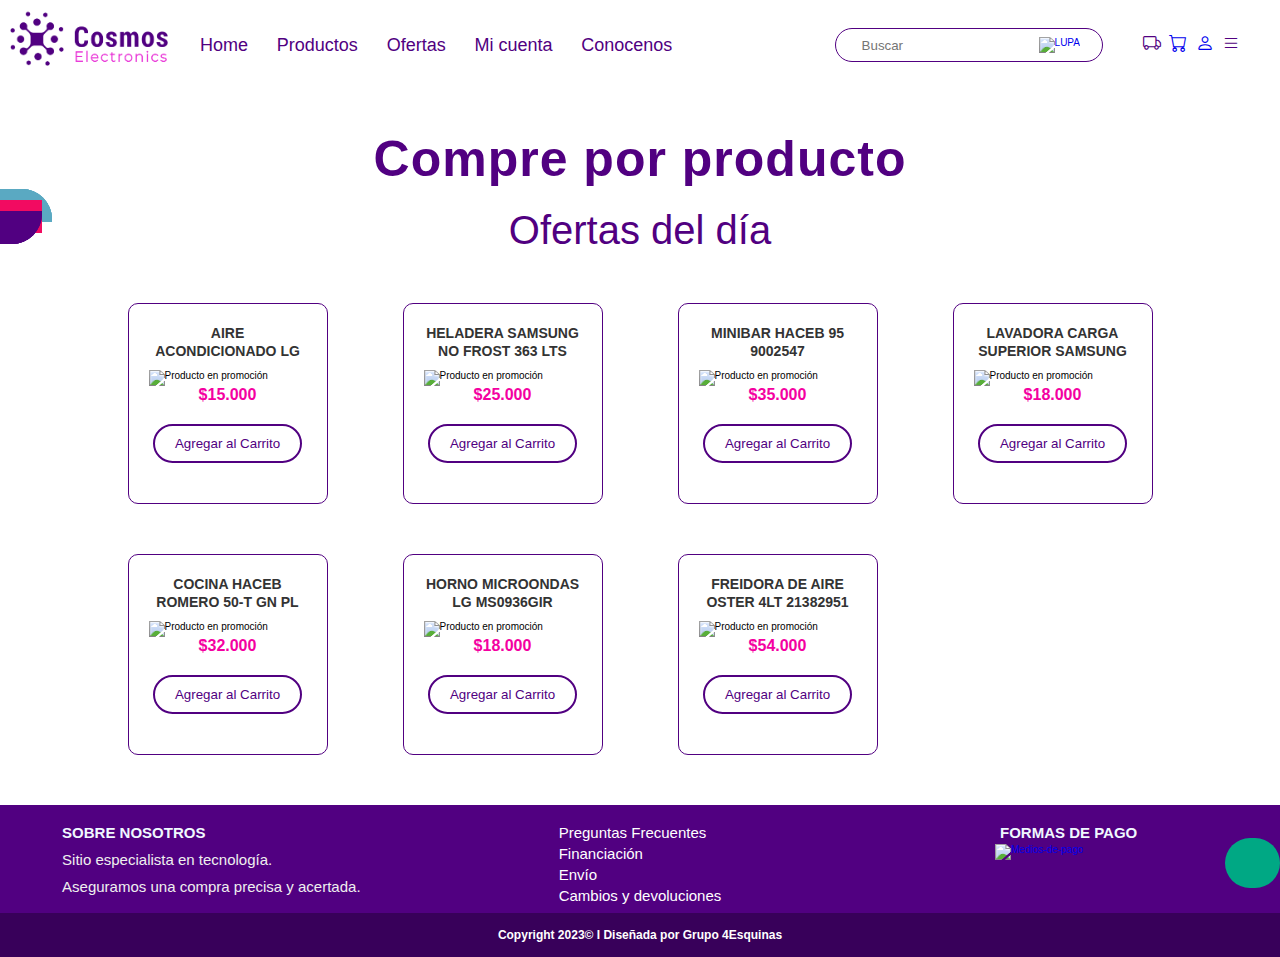
==== pages/carrito.html @ 21743c28 "cambio nombre html Carrito a Ofertas" ====
<!DOCTYPE html>
<html lang="es">
<head>
    <meta charset="UTF-8">
    <meta http-equiv="X-UA-Compatible" content="IE=edge">
    <meta name="viewport" content="width=device-width, initial-scale=1.0">
    <link rel="stylesheet" href="https://cdn.jsdelivr.net/npm/bootstrap-icons@1.10.3/font/bootstrap-icons.css">
    <!--Link Css-->
    <link rel="stylesheet" href="../css/style.css">
        <link rel="stylesheet" href="../css/responsive.css">
        <link rel="stylesheet" href="../css/social-media.css">
        <!-- <link rel="stylesheet" href="../css/form.css"> -->
        <link rel="stylesheet" href="../css/carrito.css">
    <link rel="stylesheet" href="https://cdnjs.cloudflare.com/ajax/libs/font-awesome/6.2.1/css/all.min.css"
    integrity="sha512-MV7K8+y+gLIBoVD59lQIYicR65iaqukzvf/nwasF0nqhPay5w/9lJmVM2hMDcnK1OnMGCdVK+iQrJ7lzPJQd1w=="
    crossorigin="anonymous" referrerpolicy="no-referrer" />
    <!--Link Fuente-->
    <script src="https://use.fontawesome.com/502b7294a9.js"></script>     
    <!--Link FavIcon-->
    <link rel="shortcut icon" type="image/jpg" href="https://i.postimg.cc/zGhXjHxn/FavIcon.png" sizes="15px">
    <!--Descripción del sitio para el SEO-->
    <meta name="description" content="¡Haz tu compra ahora y aprovecha nuestras promociones especiales!"/>
    <!-- <script src="../app.js" async></script> -->
    <title>Cosmos I Ofertas del día</title> 
</head>
<body>
    <header>
        <nav>
            <input type="checkbox" id="check">
            <label for="check"class="checkbtn">
                <i class="bi bi-truck"></i>
                <a href="fichaproducto.html">
                <i class="bi bi-cart"></i>
            </a>
            <a href="micuenta.html">
                <i class="bi bi-person"></i>
            </a>
                <i class="bi bi-list"></i>
            </label>
            <form autocomplete="off">
                <div>
                    <input type="text" name="q" placeholder="Buscar">
                    <a href='https://postimages.org/' target='_blank'><img src='https://i.postimg.cc/FFB2yhY4/LUPA.png' alt='LUPA'class="lupa" loading="lazy"/></a>
                </div>
            </form>
            <a href="../index.html" class="enlace">           
                <figure>
                    <img src="../img/logo cosmos - copia.png" alt="Logo" class="logo" width="14rem" height="6rem">
                </figure>             
            </a>
            <ul class="menu">
                <li><a href="../index.html">Home</a></li>
                <li><a href="pdd.html">Productos</a>
                    <ul class="subMenu">
                        <li>Electrodomésticos</li>
                        <li>Computadoras</li>
                        <li>Audio y sonido</li>
                        <li>Televisores</li>
                        <li>Relojes</li>
                        <li>Fotografía</li>
                    </ul>      
                </li>                     
                <li><a href="carrito.html">Ofertas</a></li>    
                <li><a href="micuenta.html">Mi cuenta</a></li>                    
                <li><a href="somos.html">Conocenos</a></li>  
            </ul> 
                <!--Contenedor de Redes Sociales-->
            <div class="red">
            <!--el target _blanck hace que al hacer clic abra el link en otra pestaña sin salir del sitio-->
            <div id="facebook"><a href="https://www.facebook.com/" target="_blank" class="fa fa-facebook"></a></div>                
            <div id="instagram"><a href="https://www.instagram.com/" target="_blank" class="fa fa-instagram"></a></div>
            <div id="correo"><a href="https://outlook.live.com/owa/?authRedirect=true" target="_blank" class="fa fa-envelope-o"></a></div>
            </div>                 
        </nav>
    </header>  
      
<!--Contenedor de Redes Sociales-->
<div class="red">
    <!--el target _blanck hace que al hacer clic abra el link en otra pestaña sin salir del sitio-->
    <div id="facebook"><a href="https://www.facebook.com/" target="_blank" class="fa fa-facebook"></a></div>                
    <div id="instagram"><a href="https://www.instagram.com/" target="_blank" class="fa fa-instagram"></a></div>
    <div id="correo"><a href="https://outlook.live.com/owa/?authRedirect=true" target="_blank" class="fa fa-envelope-o"></a></div>
    </div>
    
    <main>
        <h1>Compre por producto</h1>
        <h2>Ofertas del día</h2>
        <section class="contenedorCarrito">            
            <!-- Contenedor de elementos -->
            <div class="contenedor-items">
                <div class="item">
                    <span class="titulo-item">Aire Acondicionado LG</span>
                    <img src="https://imagizer.imageshack.com/img924/1756/vNv6W4.png" alt="Producto en promoción" class="img-item" loading="lazy">
                    <span class="precio-item">$15.000</span>
                    <button class="boton-item">Agregar al Carrito</button>
                </div>
                <div class="item">
                    <span class="titulo-item">Heladera SAMSUNG No frost 363 Lts</span>
                    <img src="https://imagizer.imageshack.com/img922/7452/JKBxHt.png" alt="Producto en promoción" class="img-item" loading="lazy">
                    <span class="precio-item">$25.000</span>
                    <button class="boton-item">Agregar al Carrito</button>
                </div>
                <div class="item">
                    <span class="titulo-item">Minibar HACEB 95 9002547</span>
                    <img src="https://imagizer.imageshack.com/img924/7990/UOQ2gC.png" alt="Producto en promoción" class="img-item" loading="lazy">
                    <span class="precio-item">$35.000</span>
                    <button class="boton-item">Agregar al Carrito</button>
                </div>
                <div class="item">
                    <span class="titulo-item">Lavadora Carga Superior SAMSUNG</span>
                    <img src="https://imagizer.imageshack.com/img924/7673/EG0wU4.png" alt="Producto en promoción" class="img-item" loading="lazy">
                    <span class="precio-item">$18.000</span>
                    <button class="boton-item">Agregar al Carrito</button>
                </div>
                <div class="item">
                    <span class="titulo-item">Cocina HACEB ROMERO 50-T GN PL</span>
                    <img src="https://imagizer.imageshack.com/img924/55/4E0vXU.png" alt="Producto en promoción" class="img-item" loading="lazy">
                    <span class="precio-item">$32.000</span>
                    <button class="boton-item">Agregar al Carrito</button>
                </div>
                <div class="item">
                    <span class="titulo-item">Horno Microondas LG MS0936Gir</span>
                    <img src="https://imagizer.imageshack.com/img923/9641/WKWPvg.png" alt="Producto en promoción" class="img-item" loading="lazy">
                    <span class="precio-item">$18.000</span>
                    <button class="boton-item">Agregar al Carrito</button>
                </div>
                <div class="item">
                    <span class="titulo-item">Freidora de aire OSTER 4lt 21382951</span>
                    <img src="https://imagizer.imageshack.com/img922/3224/17iVKg.png" alt="Producto en promoción" class="img-item" loading="lazy">
                    <span class="precio-item">$54.000</span>
                    <button class="boton-item">Agregar al Carrito</button>
                </div>
                <!-- <div class="item">
                    <span class="titulo-item">Sir Blue</span>
                    <img src="/img/sirblue.png" alt="" class="img-item">
                    <span class="precio-item">$32.000</span>
                    <button class="boton-item">Agregar al Carrito</button>
                </div>
                <div class="item">
                    <span class="titulo-item">Middlesteel</span>
                    <img src="/img/middlesteel.png" alt="" class="img-item">
                    <span class="precio-item">$42.800</span>
                    <button class="boton-item">Agregar al Carrito</button>
                </div> -->
            </div>
            <!-- Carrito de Compras -->
            <div class="carrito" id="carrito">
                <div class="header-carrito">
                    <span class="titulo-carrito">Tu Carrito</span>
                </div>

                <div class="carrito-items">
                </div>
                <div class="carrito-total">
                    <div class="fila">
                        <strong>Tu Total</strong>
                        <span class="carrito-precio-total">
                            $120.000,00
                        </span>
                    </div>
                    <button class="btn-pagar">Pagar <i class="fa-solid fa-bag-shopping"></i> </button>
                    <i class="bx bx-x" id="close-cart"></i>
                </div>
            </div>
        </section>
    </main>

    <footer id="pie">
        <div class="contenedorFooter1">
            <div class="footer1">
                <h4>SOBRE NOSOTROS</h4>
                <p>Sitio especialista en tecnología.</p>
                <p>Aseguramos una compra precisa y acertada. </p>
            </div>
            <div class="footer1">
                <ul class="footerLinks">
                    <li> <a href="#">Preguntas Frecuentes</a>         
                    </li>
                    <li> <a href="#">Financiación</a> 
                    </li>
                    <li> <a href="#">Envío</a>   
                    </li>
                </li>
                <li> <a href="#">Cambios y devoluciones</a>   
                </li>                                      
                </ul>
            </div>
            <div class="footer1">
                <h4>FORMAS DE PAGO</h4>
                <figure>
                    <a href='https://postimages.org/' target='_blank'><img src='https://i.postimg.cc/15FR11yS/Medios-de-pago.png' alt='Medios-de-pago'class="financiacion" loading="lazy"/></a>
                </figure>
            </div>
        </div>  
        <div class="contenedorFooter2">
            <h5> Copyright 2023© I Diseñada por Grupo 4Esquinas</h5>            
        </div>
        <div id="whatsapp"><a href="https://web.whatsapp.com/" target="_blank" class="fa fa-whatsapp"></a>     
    </footer>
<body>    
</html>
---- css/style.css ----
/*Reseteo de estilos por defecto*/
* {
    padding: 0;
    margin: 0;
    box-sizing: border-box;
    text-decoration: none;
}

/*Setear rem=10px*/
html {
    font-size: 62.5%;
    font-family: 'Roboto', sans-serif;
    width: 100%;
    min-height: 100vh;
}

/*Estilos estructura html*/
header {
    display: flex;
    width: 100%;
}

body {
    background-color: #FFFFFF;
    margin: 0;
    min-height: 100vh;
    width: 100%;
    display: grid;
    grid-template-rows: auto 1fr auto;
}

footer {
    display: flex;
    flex-direction: column;
    padding-top: 1rem;
    margin-top: auto;
    width: 100%;
}

img {
    width: 100%;
}

/*Estilos jerarquía h*/
h1 {
    color: #510081;
    text-align: center;
    font-size: 5rem;
    letter-spacing: 0.1rem;
    font-weight: 600;
    margin-top: 3rem;
    padding-top: 2rem;
    margin-bottom: 0rem;
}

h2 {
    color: #510081;
    text-align: center;
    font-size: 4rem;
    margin-top: 2rem;
    margin-bottom: 2rem;
    font-weight: 400;
}

h3 {
    color: #510081;
    text-align: center;
    font-size: 2rem;
    letter-spacing: 0.1rem;
    margin: 1rem;
}

h4 {
    color: aliceblue;
    text-align: left;
    font-family: 'Roboto', sans-serif;
    font-size: 1.5rem;
}

h5 {
    color: white;
    text-align: center;
    font-size: 1.2rem;
    margin: 1rem;
}

/*Estilos Navegador*/
nav {
    background-color: white;
    position: relative;
    background-position: top;
    height: 8rem;
    width: 100%;
}

.enlace {
    position: absolute;
}

.logo {
    height: 7.5rem; 
}

.logo:hover {
    transform: scale(1.2);
}

nav ul {
    margin-left: 20rem;
    padding-top: 3rem;
}

nav ul li {
    display: inline-block;
    position: relative;
    margin: 0.5rem 1rem 1rem 0rem;
}

nav ul li a {
    color: #510081;
    font-size: 1.8rem;
    padding: 0.7rem 1.6rem 0.7rem 0rem;
    border-radius: 0.3rem;
}

li a.active,
li a:hover {
    color: #e298c4;
}

.checkbtn1 {
    font-size: 4rem;
    color: rgb(253, 240, 255);
    float: right;
    padding: 2rem 4rem;
    cursor: pointer;
    line-height: 1rem;
}

.checkbtn1 :hover {
    color: rgb(194, 156, 236);
}

#check {
    display: none;
}

/*Estilo sub-menu*/
nav ul ul {
    display: none;
    position: absolute;
    background-color: white;
    width: min-content;
    color: #510081;
    font-size: 1.5rem;
    padding: 0.7rem 1.3rem 0.7rem 0rem;
    line-height: 1.2rem;
    margin-left: 0;
}

nav ul li:hover>ul {
    display: block;
}

ul.subMenu li:hover {
    color: #e298c4;
}

.caja-1 {
    font-size: 1.5rem;
    padding: 0.5rem 0.5rem;
    text-align: left;
}

::before {
    font-size: large;
}

form>div {
    display: flex;
    background: #fff;
    padding: 0.8rem 2.2rem 0.8rem 2.6rem;
    border-radius: 3rem;
    border: 0.1rem solid #cad3dc;
    border-color: #510081;
    margin-top: 0.8rem;
}

.lupa {
    height: 1.5rem;
}

form input {
    border: none;
    background-color: white;
    outline: none;
}

.checkbtn {
    font-size: 3rem;
    color: #510081;
    float: right;
    padding: 3rem 4rem;
    cursor: pointer;
    line-height: 4rem;
    margin-top: -1rem;
}

.checkbtn :hover {
    color: #e298c4;
}

#check {
    display: none;
}

form {
    float: right;
    margin-top: 2rem;
    margin-left: 0.5rem;
}

/*Estilos banner*/
.botonBanner {
    margin-top: -12rem;
    margin-left: 16rem;
    position: absolute;
}

.compraAqui {
    background-color: white;
    border: 0.2rem solid #510081;
    padding: 1rem 3.3rem;
    color: #510081;
    border-radius: 5rem;
    font-size: 1.5rem;
    width: max-content;
}

.compraAqui:hover {
    background-color: #510081;
    color: white;
    font-weight: bold;
}

/* Estilo de grif card*/
.contenedorLanzamiento {
    display: flex;
    flex-wrap: wrap;
    justify-content: center;
    width: 100%;
    margin-bottom: 3rem;
}

.box {
    width: 26rem;
    height: 36rem;
    margin: 1.7rem;
    padding: 2rem;
    background: transparent;
    border-radius: 0.7rem;
    text-align: center;
    margin-top: 8rem;
    position: relative;
    cursor: pointer;
    box-shadow: rgba(0, 0, 0, 0.25) 0rem 0.0625em 0.0625em, rgba(0, 0, 0, 0.25) 0rem 0.125em 0.5em, rgba(255, 255, 255, 0.1) 0em 0em 0em 0.1em inset;
}

.descuento {
    position: absolute;
    top: 4rem;
    left: 0;
    background: #510081;
    padding: 0.8rem 2rem;
    color: #fff;
    width: 6rem;
    border-radius: 0rem 2rem 2rem 0rem;
    font-size: 1.5rem;
}

span {
    color: #F400A1;      
}

.box img {
    width: 80%;
    padding-top: 4rem;
    transition: all 400ms;
}

.box h2 {
    font-size: 1.5rem;
    margin-top: 1rem;
    transition: all 500ms;
    color: #333;
}

.botonProducto {
    background-color: transparent;
    border: 0.2rem solid #510081;
    border-radius: 1rem;
    width: 10rem;
    height: 3rem;
    font-size: 1.2rem;
    font-weight: bold;
    color: #510081;
    margin: 3rem;
    padding: 0.3rem;
}

.botonProducto:hover {
    background-color: #510081;
    color: white;
    border: 0.2rem solid #510081;
}

.containerP {
    width: 100%;
    height: 15rem;
    position: absolute;
    left: 0;
    bottom: 0;
    overflow: hidden;
    border-radius: 0rem 0rem 1rem 11rem;
    padding: 0 1rem;
    line-height: 1.8rem;
}

.box p {
    font-size: 1.4rem;
    font-weight: bold;
    color: rgba(55, 58, 55, 0.667);
    opacity: 0;
    transform: translateY(1.5rem);
    transition: all 600ms;
    color: #000;
    padding: 0.5rem;
}

.box:hover .descuento {
    background-color: white;
}

.box:hover {
    box-shadow: 0.5rem 0.4rem 0.4rem #646363;
}

.box:hover img {
    transform: translateY(-90px);
}

.box:hover h2 {
    transform: translateY(-90px);
    color: #510081;
    margin-bottom: 0;
    font-size: 1.8rem;
}

.box:hover .containerP p {
    transform: translateY(0px);
    opacity: 1;
    color: #333;
}

/*Estilos contenedor Categorías*/
.seccionCategorias {
    background-color: #ecc6dd;  
    width: 100%;
    padding-bottom: 1rem;
    overflow: hidden;
}

.seccionCategorias .main-card{
    width: 200%;
    display: flex;
    justify-content: space-evenly;
    transition: all 1s ease;
}

#two:checked ~ .main-card{
    margin-left: -100%;
}

/*DANIELA @keyframes cambio {
    0%{margin-left: 0;}
    20%{margin-left: 0;}
    50%{margin-left: -100%;}
    100%{margin-left: -100%;}}
  /*25%{margin-left: -100%;}
    45%{margin-left: -100%;}
    50%{margin-left: -200%;}
    70%{margin-left: -200%;}
    75%{margin-left: -300%;}
    100%{margin-left: -300%;}
}*/

.main-card .contenedorCategorias{
    display: flex;
    flex-wrap: wrap;
    justify-content: space-evenly;
    width: calc(100% / 2 - 1rem);
    margin: 9rem 2rem 6rem 2rem;
}

.main-card .contenedorCategorias .categoria{
    display: flex;
    flex-wrap: wrap;
    align-content: center;
    width: 36rem;
    height: 25rem;
    margin-top: 0rem;
    background: linear-gradient(90deg, hsla(248, 57%, 40%, 1) 0%, hsla(297, 64%, 51%, 1) 100%);
    border-radius: 2rem;
    position: relative;
    cursor: pointer;
    box-shadow: 0.5rem 0.4rem 0.4rem #646363;
    justify-content: center;
    transition: all 0.2s ease;
}

/*Estilos Slider Categorías*/
.main-card .contenedorCategorias .categoria:hover{
    transform: translateY(-15px);
}

.imgCategoria {
    width: 95%;
    padding-left: 2rem;
}

.botonCategoria {
    background-color: transparent;
    border: 0.2rem solid #510081;
    border-radius: 5rem;
    height: 4rem;
    font-size: 1.8rem;
    font-weight: bold;
    color: #510081;
    margin-inline: 7rem;
    margin-top: 1rem; 
    padding: 0rem 3rem;
}

.botonCategoria:hover,
.botonCategoria:active {
    color: white;
    background-color: #510081;
}

.button{
    display: flex;
    margin: 4rem;
    justify-content: center;
}

.button label{
    height: 1.5rem;
    width: 1.5rem;
    background:#7d2ae8;    
    margin: 0 0.4rem;
    border-radius: 2rem;
    transition: all 0.5s ease;
}

.button label:hover{
    background: #510081;
}
.button label.active{
    width: 3.5rem;
}

#one:checked ~ .button label.one{
    width: 3.5rem;
}

#two:checked ~ .button label.two{
    width: 3.5rem;
}

#one:checked ~ .button label.two{
    width: 1.5rem;
}

#two:checked ~ .button label.one{
    width: 1.5rem;
}

input[type="radio"]{
    display: none;
}

/*Estilos contenedor Marcas*/
.contenedorMarcas {
    display: flex;
    flex-direction: row;
    flex-wrap: wrap;
    justify-content: space-evenly;
    width: 100%;
    height: 10rem;
    padding: 2rem;
    margin: 3rem 0;
}

.marca1 {
    width: 8rem;
    height: 7.5rem;
}

.marca2 {
    width: 12rem;
    height: 8rem;
}

.marca3 {
    width: 10rem;
    height: 7.5rem;
}

/*Estilos Footer*/
#pie {
    height: 15rem;
    background-color: #510081;
}

.contenedorFooter1 {
    width: 100%;
    padding: 0.7rem;
    display: grid;
    grid-template-columns: repeat(3, 1fr);
    justify-items: center;
    align-items: baseline;
    grid-gap: 2rem;
}

.contenedorFooter1.footer1.sobreNosotros {
    display: flex;
    justify-content: center;
    align-items: center;
    font-size: 1.5rem;
}

.contenedorFooter1 p {
    font-size: 1.5rem;
    color: #efefef;
    text-align: left;
    margin-top: 1rem;
}

.footerLinks {
    list-style: none;
    font-size: 1.5rem;
    line-height: 2.1rem;
}

.footerLinks a {
    color: white;
}

.contenedorFooter2 {
    color: #000;
    background-color: #38005a;
    height: 7rem;
    border-color: #38005a;
    padding: 0.5rem;
}

.financiacion {
    margin-left: -0.5rem;
    margin-top: 0.3rem;
    width: 60%;
}

#whatsapp a {
    background: #00A884;
    padding: 1.5rem 2rem;
    color: #fff;
    text-decoration: none;
    width: 5.5rem;
    height: 5rem;
    transition: all .4s ease;
    position: fixed;
    bottom: 1.2rem;
    right: 0;
    border-radius: 5rem;
}

#whatsapp a:hover {
    background: #000;
    padding: 1.5rem 2.2rem;
}

/*Estilo sección Conocenos*/    
.contenedorTituloConocenos {
    margin: 3rem 3rem 0rem 3rem;
}

.contenedorConocenos {
    height: max-content;  
}

hr {
    color: #510081;   
    text-align: center;
    margin: auto 4rem;
    border: 0.1rem solid #510081;
    
}

/*Estilos parrafos*/
.contenedorParrafo {
    margin: 2rem 6rem; 
}

.parrafoSomos {
    font-size: 1.7rem;
    text-align: justify;
    line-height: 2.5rem;
    color: #510081;
    font-weight: 500;
    margin: 2rem 4.5rem;
}

/*Estilo sección Equipo*/
.contenedorNosotras{
    display: grid;
    grid-template-columns: repeat(3, 1fr);
    grid-auto-rows: 40rem;
    padding: 2rem;
    grid-gap:9rem;
    margin: 2rem 8rem 6rem 8rem; 
}

.contenedorEquipo {
    background-color: #510081;
    border-radius: 2rem;
    height: 45rem;
}

.avatar {
    margin: 1.2rem 5rem 0rem 6rem;
    width: 60%;
}

.botonDev {
    background-color: white;
    border: 0.2rem solid #510081;
    border-radius: 3rem;
    height: 4rem;
    font-size: 2rem;
    font-weight: bold;
    color: #510081;
    margin: 0rem 6rem;
    padding: 0rem 1rem;
    width: 20rem;
}

.parrafoDevs {
    font-size: 1.4rem;
    text-align: center;
    line-height: 2rem;
    color: white;
    font-weight: 500;
    margin: 1rem 4rem;
}

/*Estilos de la galeria de Html Categoría de Productos*/
.galeria-container{
    display: grid;
    grid-template-columns: repeat(3, 1fr);
    grid-auto-rows: 50rem;
    padding: 2rem;
    grid-gap:4rem;
    margin: 4rem 8rem 0rem 4rem;   
}

.categoria1{
    position: relative;
    background-image: url(https://i.postimg.cc/MGLfz0Qf/electrodomesticos.webp);
    background-position-y: 0.5rem;
    background-size: contain;
    background-repeat: no-repeat;  
    margin: 1rem 2rem;
    width: 85%;  
}

.categoria2{
    position: relative;
    background-image: url(https://i.postimg.cc/C1YTBXD3/computadoras.webp);
    background-position: top;
    background-size: contain;
    background-repeat: no-repeat;
    margin: 1rem 2rem;
    width: 95%;        
}

.categoria3{
    position: relative;
    background-image: url(https://i.postimg.cc/yN2xMVMF/audio.webp);      
    background-position-y: 3rem;
    background-size: contain;
    background-repeat: no-repeat;   
    margin: 1rem 2rem;
    width: 105%;       
}

.categoria4{
    position: relative;
    background-image: url(https://i.postimg.cc/C1wG3xCR/tv.webp); 
    background-position-y: 2.5rem;
    background-size: contain;
    background-repeat: no-repeat;
    margin: 2rem;
    width: 90%; 
}

.categoria5{
    position: relative;
    background-image: url(https://i.postimg.cc/zG6qBxxN/reloj.webp);
    background-position-y: -0.5rem;
    background-size: contain;
    background-repeat: no-repeat;  
    margin: 2rem;
    width: 85%;    
}

.categoria6{
    position: relative;
    background-image: url(https://i.postimg.cc/HLkbYsvR/camara.webp);
    background-position-y: -2rem;
    background-size: contain;
    background-repeat: no-repeat;  
    margin: 2rem;
    width: 90%; 
}

.botonCategoria1 {
    background-color: transparent;
    border: 0.2rem solid #510081;
    border-radius: 5rem;
    height: 4rem;
    font-size: 1.8rem;
    font-weight: bold;
    color: #510081;
    margin-inline: 8rem;
    margin-top: 40rem;
    padding: 0rem 3rem;
    width: max-content;
}

.botonCategoria1:hover, .botonCategoria:active {
    color: white;
    background-color: #510081;
}

.botonCategoria2 {
    background-color: transparent;
    border: 0.2rem solid #510081;
    border-radius: 5rem;
    height: 4rem;
    font-size: 1.8rem;
    font-weight: bold;
    color: #510081;
    margin: 35rem 5rem 2rem 10rem;
    padding: 0rem 3rem;
    width: max-content;
}

.botonCategoria2:hover, .botonCategoria2:active {
    color: white;
    background-color: #510081;
}

.botonCategoria3 {
    background-color: transparent;
    border: 0.2rem solid #510081;
    border-radius: 5rem;
    height: 4rem;
    width: 100%;
    font-size: 1.8rem;
    font-weight: bold;
    color: #510081;
    margin: 35rem 2rem 2rem 10rem;  
    padding: 0rem 3rem;
    width: max-content;
}

.botonCategoria3:hover, .botonCategoria3:active {
    color: white;
    background-color: #510081;
}


.botonBanner2 {
    background-color: #510081;
    border: 0.2rem solid #510081;
    border-radius: 5rem;
    height: 5rem;
    width: 100%;
    font-size: 2rem;
    font-weight: bold;
    color: white;
    margin-top: -13rem;
    margin-left: 7rem;
    position: absolute; 
    padding: 0rem 4rem;
    width: max-content;
}

.botonBanner2:hover, .botonBanner2:active {
    color: #510081;
    background-color: white;
}

.categoriaBanner{    
    grid-column-start: span 3;
    margin-bottom: 1rem;
}
---- css/responsive.css ----
/*Media queries*/

/*Celular pequeño*/
@media (min-width: 320px) and (max-width: 360px) {
    h1 {
        font-size: 3rem;
        margin-top: 1rem;
    }

    h2 {
        font-size: 2.5rem;
    }

    h3 {
        font-size: 1.5rem;
        margin: 1rem;
        line-height: 1.8rem;
    }

    .enlace {
        position: absolute;
    }

    .logo {
        height: 6.4rem;
        width: 13rem;
        /* width: 55%; */
    }

    .menu {
        display: none;
    }

    .tituloFormulario {
        font-size: 2rem;
        margin-bottom: 1.6rem;
    }

    .red {
        display: none;
    }

    form {
        display: none;
    }

    .input {
        padding: 0.6rem;
        border-radius: 0.4rem;
        margin-bottom: 1rem;
        border: 0.3rem solid #f7f2f2;
        font-size: 1.2rem;
    }

    .contenedorRegistro p {
        height: 2rem;
        font-size: 1.1rem;
        line-height: 2rem;        
    }

    .botonFormulario {
        font-size: 1.2rem;
    }

    .banner {
        display: none;
    }

    .seccionCategorias {
        height: 57rem;
    }

    .seccionCategorias .main-card {
        height: 40rem;             
    }

    .main-card .contenedorCategorias {
        width: 100%;
        height: 38rem;
        margin: 3rem 1rem 0rem 0rem;
    }

    .main-card .contenedorCategorias .categoria {
        display: flex;
        flex-wrap: wrap;
        align-content: center;
        width: 13rem;
        height: 16rem;              
        border-radius: 1rem;
        box-shadow: 0.5rem 0.4rem 0.4rem #646363;
        justify-content: center;
    }

    .imgCategoria {
        width: 82%;
        padding-left: 3rem;
    }

    .button {
        margin: 0rem;
    }

    .botonCategoria {
        border: 0.1rem solid white;
        border-radius: 2rem;
        height: 3rem;
        font-size: 1rem;
        color: white;
        margin-inline: 4rem;
        margin-top: 1.5rem;
        padding: 0rem 2rem;
    }

    .botonCategoria:hover,
    .botonCategoria:active {
        color: white;
        background-color: #510081;
        border: #510081;
    }

    .contenedorLanzamiento {
        margin-bottom: 2rem;
    }

    .box {
        width: 23rem;
        height: 32rem;
        margin: 1rem;
        padding: 1rem;
        border-radius: 0.5rem;
        margin-top: 7rem;
    }

    .descuento {
        top: 2rem;
        width: 5rem;
        font-size: 1.2rem;
    }

    span {
        font-size: 1.3rem;
    }

    .box img {
        width: 80%;
        padding-top: 2rem;
    }

    .box h2 {
        font-size: 1.5rem;
        margin-top: 1rem;
    }

    .botonProducto {
        border: 0.1rem solid #510081;
        border-radius: 0.5rem;
        margin: 4rem;
        padding: 0.2rem;
    }

    .containerP {
        width: 100%;
        height: 15rem;
        padding: 0 1rem;
        line-height: 1.5rem;
    }

    .box p {
        font-size: 1.3rem;
        padding: 0.5rem;
    }

    .box:hover img {
        transform: translateY(-75px);
    }

    .box:hover h2 {
        transform: translateY(-90px);
        margin-top: 1.8rem;
        font-size: 1.5rem;
    }

    .box:hover .containerP p {
        transform: translateY(15px);
        font-size: 1.3rem;
    }

    .contenedorMarcas {
        height: 7rem;
        padding: 1rem;
        width: 95%;
        justify-content: space-between;
    }

    .marca1 {
        width: 4rem;
        height: 4rem;
    }

    .marca2 {
        width: 6rem;
        height: 4rem;
    }

    .marca3 {
        width: 6.5rem;
        height: 4.5rem;
    }


    #pie {
        padding: 0;
        height: fit-content;
    }

    .contenedorFooter1 {
        display: none;
    }

    .contenedorFooter2 h4 {
        font-size: 1.1rem;
    }

    .contenedorFooter1.footer1.sobreNosotros {
        font-size: 1rem;
    }

    .contenedorFooter1 p {
        font-size: 1.1rem;
        text-align: left;
        margin-bottom: 1rem;
    }

    .footerLinks {
        font-size: 1.2rem;
    }

    .contenedorFooter2 {
        height: 5rem;
    }

    .contenedorFooter2 h5 {
        font-size: 1rem;
        margin: 1rem, 0.5rem;
    }

    #whatsapp a {
        display: none;
    }

    .contenedorRegistro {
        width: 30rem;
        padding: 1.5rem;
    }

    .galeria-container{
        grid-gap: 1rem;
        margin: 4rem 8rem 0rem 2rem;
    }

    .titulo-item {
        font-size: 1.2;
    }

    .contenedorTituloConocenos {
        display: none;
    }

    .parrafoSomos {
        font-size: 1.5rem;
    }

    .contenedorEquipo {
        height: 43rem ;
    }

    .parrafoDevs {
        font-size: 1.2rem;
    }

    .botonDev{
        font-size: 1.5rem;
        width: 18rem;
    }

    .contenedorNosotras {
        display: grid;
        grid-template-columns: repeat(1, 1fr);
        grid-auto-rows: 40rem;
        padding: 2rem;
        margin: 2rem 8rem 6rem 8rem;
    }

    .boton-item {
        font-size: 1rem;        
    }

    .categoriaBanner{
        display: none;
    }

    .galeria-container {
        display: grid;
        grid-template-columns: repeat(1, 1fr);
        grid-auto-rows: 50rem;
        padding: 2rem;
        grid-gap: 4rem;
        margin: 4rem 8rem 0rem 4rem;}
        
}

/* Tablet-Ipad*/
@media (min-width: 360px) and (max-width: 768px) 
{
    h1 {
        font-size: 4rem;
    }

    h2 {
        font-size: 3rem;
    }

    h3 {
        font-size: 2rem;
        margin: 1rem;
        line-height: 1.8rem;
    }

    .enlace {
        position: absolute;
    }

    .logo {
        height: 6.8rem;
        /* width: 80%; */
    }

    .checkbtn {
        display: none;
    }

    .menu {
        display: block;
        width: max-content;
    }

    nav ul {
        margin-left: 16rem;
    }

    nav ul li {
        margin: 0.5rem 0rem 0.5rem 0rem;
    }

    nav ul li a {
        padding: 0.7rem 1rem 0.7rem 0rem;
    }

    .red {
        display: none;
    }

    form {
        display: none;
    }
     
    .banner{
        display: none;
    }
   
    .main-card .contenedorCategorias .categoria {
        width: 25rem;
        height: 26rem;
        margin-bottom: 3rem;
    }

    .imgCategoria {
        width: 80%;
        padding-left: 5rem;
    }

    .button{
        margin-top: 0rem;
    }

    .seccionCategorias {
        height: 86rem;
    }

    .main-card .contenedorCategorias {
        width: 100%;
        height: 60rem;
        margin: 7rem 2rem 0rem 1rem;
    }

    .main-card .contenedorCategorias .categoria {
        width: 25rem;
        height: 14rem;
    }

    .imgCategoria {
        width: 90%;
        padding-left: 4rem;
    }

    .botonCategoria {
        border: 0.1rem solid #510081;
        border-radius: 3rem;
        height: 3rem;
        font-size: 1.2rem;
        color: #510081;
        margin-inline: 4rem;
        margin-top: 1rem;
        padding: 0rem 2.5rem;
    }

    .botonCategoria:hover,
    .botonCategoria:active {
        color: white;
        background-color: #510081;
        border: #510081;
    }

    .galeria-container {
        display: grid;
        grid-template-columns: repeat(1, 1fr);
        grid-auto-rows: 50rem;
        padding: 2rem;
        grid-gap: 4rem;
        margin: 4rem 8rem 0rem 4rem;
    }

    .contenedorNosotras {
        display: grid;
        grid-template-columns: repeat(1, 1fr);
        grid-auto-rows: 40rem;
        padding: 2rem;
        margin: 2rem 8rem 6rem 8rem;
    }

    .contenedorEquipo .botonDev {
        margin: 0rem 8rem;
    }

    .contenedorTituloConocenos {
        display: none;
    }

    .categoriaBanner{
        display: none;
    }

    .contenedorFooter1 {
        margin-left: 2rem;
    }
}
 
@media (min-width: 768px) and (max-width: 900px) 
{
    h1 {
        font-size: 4.5rem;
    }

    h2 {
        font-size: 4rem;
    }

    h3 {
        font-size: 2rem;
    }

    .enlace {
        position: absolute;
    }

    .logo {
        width: 90%;
        /* height: 8rem; */
    }

    .checkbtn {
        display: none;
    }

    nav ul {
        margin-left: 20rem;
    }

    nav ul li {
        margin: 0.5rem 0rem 0.5rem 0rem;
    }

    nav ul li a {
        padding: 0.7rem 1rem 0.7rem 0rem;
        font-size: 2rem;
    }

    form {
        display: none;
    }

    .banner{
        display:none;
    }

    .seccionCategorias {
        height: 102rem;
    }
    
    .main-card .contenedorCategorias{
        margin: 1rem 0rem 0rem 2rem;
    }

    .contenedorCategorias {
        width: 100%;
        height: 70rem;
        margin: 4rem auto 8rem auto;
    }

    .main-card .contenedorCategorias .categoria{
        width: 30rem;
        height: 35rem;
        margin-top: 3rem;
    }

    .imgCategoria {
        width: 90%;
        padding-left: 4rem;
    }

    .botonCategoria {
        border: 0.2rem solid white;
        border-radius: 3rem;
        height: 3.5rem;
        font-size: 1.5rem;
        color: white;
        margin-inline: 4rem;
        margin-top: 3rem;
        padding: 0.5rem 2.5rem;
    }

    .botonCategoria:hover,
    .botonCategoria:active {
        color: white;
        background-color: #510081;
        border: #510081;
    }

    .button {
        margin: 10rem;
    }

    .contenedorFooter1 {
        margin-left: 3rem;
        margin-bottom: 0.5rem;
    }

    .categoriaBanner{
        display: none;
    }

    .contenedorTituloConocenos {
        display: none;
    }

    /* .contenedorEquipo {
        height: 46rem;
    }

    .parrafoDevs {
        font-size: 1.4rem;
    }

    .parrafoSomos {
        font-size: 1.7rem;
    } */
}

@media (min-width: 900px) and (max-width: 1024px) 
{
    h1 {
        font-size: 5rem;
    }

    h2 {
        font-size: 4.2rem;
    }

    h3 {
        font-size: 2rem;
    }

    .enlace {
        position: absolute;
    }

    .logo {
        height: 8.5rem;
    }

    .checkbtn {
        display: block;
    }

    nav ul {
        margin-left: 20rem;
    }

    nav ul li {
        margin: 0.3rem 0rem 0.5rem 0rem;
    }

    nav ul li a {
        padding: 0.7rem 1rem 0.7rem 0rem;
        font-size: 2rem;
    }

    form {
        display: none;
    }

    .banner{
        display: none;
    }

    .seccionCategorias {
        height: 120rem;
    }

    .main-card .contenedorCategorias {
        height: 80rem;
    }

    .main-card .contenedorCategorias .categoria {
        height: 40rem;
        margin-bottom: 5rem;
    }

    .imgCategoria {
        width: 90%;
        padding-left: 4rem;
    }

    .botonCategoria {
        border: 0.2rem solid white;
        border-radius: 3rem;
        height: 3.5rem;
        font-size: 1.5rem;
        color: white;
        margin-inline: 4rem;
        margin-top: 2rem;
        padding: 0.5rem 2.5rem;
    }

    .botonCategoria:hover,
    .botonCategoria:active {
        color: white;
        background-color: #510081;
        border: #510081;
    }

    .contenedorLanzamiento {
        margin-bottom: 3rem;
    }

    .box {
        width: 25rem;
    }

    .descuento {
        width: 7rem;
        font-size: 1.5rem;
        top: 3rem;
    }

    span {
        font-size: 1.5rem;
    }

    .box img {
        width: 85%;
        padding-top: 2rem;
    }

    .box h2 {
        font-size: 1.7rem;
        margin-top: 1rem;
    }

    .botonProducto {
        border: 0.2rem solid #510081;
        border-radius: 1rem;
        margin: 3rem;
        padding: 0.5rem;
    }

    .containerP {
        width: 100%;
        height: 15rem;
        padding: 0 0;
        line-height: 1.7rem;
    }

    .box p {
        font-size: 1.7rem;
        padding: 0.5rem;
    }

    .box:hover img {
        transform: translateY(-70px);
    }

    .box:hover h2 {
        transform: translateY(-80px);
        margin-top: 1.8rem;
        font-size: 1.7rem;
    }

    .box:hover .containerP p {
        transform: translateY(15px);
        font-size: 1.5rem;
    }

    .contenedorFooter1 {
        margin-left: 3rem;
        margin-bottom: 0.7rem;
    }
}

@media (min-width: 1024px) and (max-width: 1200px) 
{
    h3 {
        font-size: 2.8rem;
    }

    nav ul {
        margin-left: 20rem;
    }

    nav ul li {
        margin: 0.3rem 0rem 0.5rem 0rem;
    }

    nav ul li a {
        padding: 0.7rem 1rem 0.7rem 0rem;
        font-size: 2rem;
    }

    form {
        display: block;
        width: 18rem;
    }

    input {
        width: 12rem;
    }

    .lupa {
        width: 15%;
    }

    .botonBanner {
        margin-top: -8.5rem;
        margin-left: 12.5rem;
        position:absolute;
    }

    .compraAqui {
        padding: 0.8rem 2.8rem;
    }

    .seccionCategorias {
        height: 140rem;
    }

    .main-card .contenedorCategorias {
        margin: 8rem 2rem 0rem 2rem;   
    }

    .main-card .contenedorCategorias .categoria {
        height: 50rem;
        width: 40rem;
        margin-bottom: 5rem;
    }

    .imgCategoria {
        width: 95%;
        padding-left: 2rem;
    }

    .botonCategoria {
        border: 0.2rem solid white;
        border-radius: 3rem;
        height: 4rem;
        font-size: 1.7rem;
        color: white;
        margin-inline: 4rem;
        margin-top: 3rem;
        padding: 1rem 2.7rem;
    }

    .botonCategoria:hover,
    .botonCategoria:active {
        color: white;
        background-color: #510081;
        border: #510081;
    }

    .botonProducto {
        border: 0.2rem solid #510081;
        border-radius: 1rem;
        margin: 1.5rem;
        height: 4rem;
        padding: 1.1rem 2rem;
        font-size: 1.6rem;
        width: max-content;
    }

    .button {
        margin-top:0rem;
    }

    .contenedorFooter1 {
        margin-left: 3rem;
        margin-bottom: 0.7rem;
        font-size: 1.5rem;
    }   
}
---- css/social-media.css ----
/*Estilo Contenedor Redes Sociales*/
.red {
    position: fixed;
    top: 20rem;
    z-index: 100;
    left: 0;
}

#facebook a {
    background: #5AA9C2;
    padding: 1rem 2.5rem;
    color: #fff;
    text-decoration: none;
    width: 6rem;
    transition: all .4s ease;
    border-radius: 0px 30px 0px 0px;
    border: 1px solid #cad3dc;
    border-color: #5AA9C2;
}

#facebook a:hover {
    background: #000;
    padding: 1rem 5rem;
    border-color: #000;
}

#instagram a {
    background: #F20B61;
    padding: 1rem 2rem;
    color: #fff;
    text-decoration: none;
    width: 6rem;
    transition: all .4s ease;
    border: 1px solid #cad3dc;
    border-color: #F20B61;
}

#instagram a:hover {
    background: #000;
    padding: 1rem 5rem;
    border-color: #000;
}

#correo a {
    background: #510081;
    padding: 1rem 2rem;
    color: #fff;
    text-decoration: none;
    width: 6rem;
    transition: all .4s ease;
    border-radius: 0px 0px 30px 0px;
    border: 1px solid #cad3dc;
    border-color: #510081;
}

#correo a:hover {
    background: #000;
    padding: 1rem 5rem;
    border-color: #000;
}
---- css/form.css ----
/*Estilos Formulario de Registro*/
.contenedorRegistro {
    display: flex;
    flex-direction: column;
    flex-wrap: wrap;
    align-items: center;
    width: 45rem;
    background-color: #f1e1f7;
    padding: 2.5rem;
    margin: 1rem auto 2.5rem auto;
    border-radius: 1rem;
    box-shadow: 0.7rem 1rem 0.4rem #646363;
    margin-bottom: 5rem;
}

.tituloFormulario {
    font-size: 2.3rem;
    font-weight: bold;
    margin-bottom: 1.5rem;
    text-align: center;
}

.input {
    width: 100%;
    background-color: #f7f2f2;
    padding: 0.6rem;
    border-radius: 0.4rem;
    margin-bottom: 1.5rem;
    border: 0.3rem solid #f7f2f2;
    font-size: 1.5rem;
    color: rgb(53, 52, 52);
}

.contenedorRegistro p {
    height: 2.5rem;
    text-align: center;
    font-size: 1.3rem;
    line-height: 2.5rem;
}

.contenedorRegistro a:hover {
    color: blue;
    text-decoration: underline;
}

.botonFormulario {
    width: 100%;  
    background: linear-gradient(90deg, hsla(297, 64%, 51%, 1) 0%, hsla(248, 57%, 40%, 1) 100%);
    border: none;
    border-radius: 1.5rem;
    padding: 1.3rem;
    font-size: 1.5rem;
    letter-spacing: 0.07rem;
    color: white;
    font-weight: bold;
    margin: 1rem 0;
    cursor: pointer;
}

.botonFormulario:hover {
    color: #e298c4;
}
---- css/carrito.css ----
.contenedorCarrito{
    max-width: 120rem;
    padding: 1rem;
    margin: 4rem 10rem;
    display: flex;
    justify-content: space-between;
    contain: paint;
}

/* Estilos sección contenedor de items*/
.contenedorCarrito .contenedor-items{
    display: grid;
    grid-template-columns: repeat(auto-fit, minmax(22rem, 1fr));
    grid-gap:4rem;
    grid-row-gap: 5rem;   
    width: 100%;
    transition: .3s;
}

.contenedorCarrito .contenedor-items .item{
    max-width: 20rem;
    margin: auto;
    border: 1px solid #510081;
    border-radius: 1rem;
    padding: 2rem;
    transition: .3s;
}

.contenedorCarrito .contenedor-items .item .img-item{
    width: 100%;
}

.contenedorCarrito .contenedor-items .item:hover{
    box-shadow: 0 0 1rem #666;
    scale: 1.05;
}

.contenedorCarrito .contenedor-items .item .titulo-item{
    display: block;
    font-weight: bold;
    text-align: center;
    text-transform: uppercase;
    font-size: 1.4rem;
    color:#333;
    margin-bottom: 1rem;
    line-height: 1.8rem;
}

.contenedorCarrito .contenedor-items .item:hover .titulo-item{
    color: #510081;
}

.contenedorCarrito .contenedor-items .item .precio-item{
    display: block;
    text-align: center;
    font-weight: bold;
    font-size: 1.6rem;
}

.contenedorCarrito .contenedor-items .item .boton-item{
    display: block;
    margin: 2rem auto;
    width: max-content;
    background-color: #fff;   
    color: #510081;
    padding: 1rem 2rem;
    border-radius: 3rem;
    border: 0.2rem solid #510081;
    cursor: pointer;
}

.contenedorCarrito .contenedor-items .item .boton-item:hover{
    color: white;
    background-color: #510081;
}

/* Estilos Carrito */
.carrito{
    border: 0.1rem solid #666;
    width: 35%;
    margin-top: 3rem;
    border-radius: 1rem;
    overflow: hidden;
    margin-bottom: auto;
    position: sticky !important;
    top: 0;
    transition: .3s;
    /* Estilos para ocultar */
    margin-right: -100%;
    opacity: 0;
}

.carrito .header-carrito{
    background-color: #000;
    text-align: center;
    padding: 3rem 0;
}

.carrito .header-carrito .titulo-carrito{
    text-align: center;
    font-size: 4rem;
    margin-top: 2rem;
    margin-bottom: 2rem;
    color:#fff
}


.carrito .carrito-item{
    display: flex;
    align-items: center;  
    position: relative;
    border-bottom: 0.1rem solid #666;
    padding: 2rem;
}
.carrito .carrito-item img{
    margin-right: 2rem;
    width: 8rem;
}
.carrito .carrito-item .carrito-item-titulo{
    display: block;
    font-weight: bold;
    margin-bottom: 1rem;
    font-size:1.2rem;
    text-transform: uppercase;
    color:#510081;
}
.carrito .carrito-item .selector-cantidad{
    display: inline-block;
    margin-right: 2.5rem;
}
.carrito .carrito-item .carrito-item-cantidad{
    border: none;
    font-size: 1.8rem;
    background-color: transparent;
    display: inline-block;
    width:3rem;
    padding: 0.5rem;
    text-align: center;
}
.carrito .carrito-item .selector-cantidad i{
    font-size: 1.8rem;
    width: 3.2rem;
    height: 3.2rem;
    line-height: 3.2rem;
    text-align: center;
    border-radius: 50%;
    border: 1px solid #000;
    cursor: pointer;
}
.carrito .carrito-item .carrito-item-precio{
    font-weight: bold;
    display: inline-block;
    font-size: 1.8rem;
    margin-bottom: 0.5rem;
}
.carrito .carrito-item .btn-eliminar{
    position: absolute;
    right: 1.5rem;
    top: 1.5rem;
    color: #000;
    font-size: 2rem;
    width: 4rem;
    height: 4rem;
    line-height: 4rem;
    text-align: center;
    border-radius: 50%;
    border: 0.1rem solid #000;
    cursor: pointer;
    display: block;
    background: transparent;
    z-index: 20;
}
.carrito .carrito-item .btn-eliminar i{
    pointer-events: none;
}

.carrito-total{
    background-color: #f3f3f3;
    padding: 3rem;
}
.carrito-total .fila{
    display: flex;
    justify-content: space-between;
    align-items: center;
    font-size: 2.2rem;
    font-weight: bold;
    margin-bottom: 1rem;
}
.carrito-total .btn-pagar{
    display: block;
    width: 100%;
    border: none;
    background: #000;
    color: #fff;
    border-radius: 0.5rem;
    font-size: 1.8rem;
    padding: 3rem;
    display: flex;
    justify-content: space-between;
    align-items: center;
    cursor: pointer;
    transition: .3s;
}
.carrito-total .btn-pagar:hover{
    scale: 1.05;
}
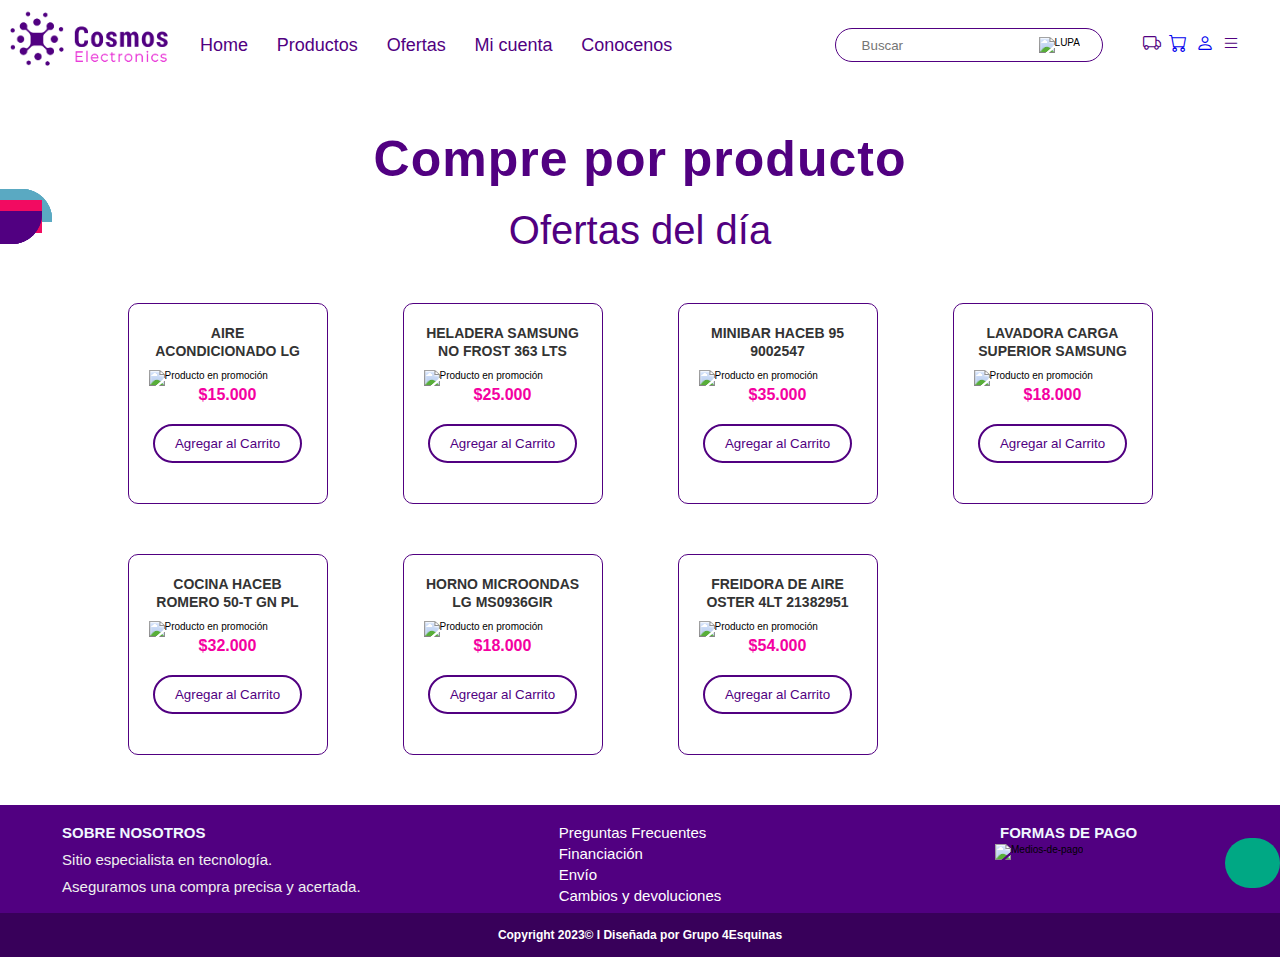
==== commit 748e26b0: "Quite el redireccionamiento de las imagenes" ====
--- a/pages/carrito.html
+++ b/pages/carrito.html
@@ -40,7 +40,7 @@
             <form autocomplete="off">
                 <div>
                     <input type="text" name="q" placeholder="Buscar">
-                    <a href='https://postimages.org/' target='_blank'><img src='https://i.postimg.cc/FFB2yhY4/LUPA.png' alt='LUPA'class="lupa" loading="lazy"/></a>
+                    <a><img src='https://i.postimg.cc/FFB2yhY4/LUPA.png' alt='LUPA'class="lupa" loading="lazy"/></a>
                 </div>
             </form>
             <a href="../index.html" class="enlace">           
@@ -188,7 +188,7 @@
             <div class="footer1">
                 <h4>FORMAS DE PAGO</h4>
                 <figure>
-                    <a href='https://postimages.org/' target='_blank'><img src='https://i.postimg.cc/15FR11yS/Medios-de-pago.png' alt='Medios-de-pago'class="financiacion" loading="lazy"/></a>
+                    <a><img src='https://i.postimg.cc/15FR11yS/Medios-de-pago.png' alt='Medios-de-pago'class="financiacion" loading="lazy"/></a>
                 </figure>
             </div>
         </div>  
--- a/css/style.css
+++ b/css/style.css
@@ -357,7 +357,7 @@
 }
 
 .box:hover .containerP p {
-    transform: translateY(0px);
+    transform: translateY(0rem);
     opacity: 1;
     color: #333;
 }
--- a/css/responsive.css
+++ b/css/responsive.css
@@ -306,8 +306,89 @@
         padding: 2rem;
         grid-gap: 4rem;
         margin: 4rem 8rem 0rem 4rem;}
-        
+
+    .tituloProducto {
+        color: #510081;
+        font-size: 2.5rem;
+        text-align: left;
+        margin: 1rem 0rem;
+    }
+
+    div.right {
+        padding: 2rem;
+        width: min-content;
+    }     
+       
+    .precio {
+        color: rgb(255, 31, 117);
+        font-size: 3rem;
+        text-align: left;
+        margin: 1rem 0rem;
+    }
+
+    .slideProducto {
+        display: none;
+    }
+
+    .flex {
+        display: flex;
+        justify-content: space-between;
+        margin: 0rem 0rem;
+        flex-wrap: nowrap;
+        flex-direction: column-reverse;
+    }
+
+    .container form {
+        padding: 0rem 0rem;
+        width: 45rem;
+        background: #fff;
+        box-shadow: 0 0.5rem 1rem rgba(0,0,0,.1);
+        border-radius: 1.5rem;
+    }
+
+    .container form .row {
+        display: flex;
+        flex-wrap: wrap;
+        gap: 1.5rem;
+        border: none;
+    }
+
+    #pasarela {
+        display: block;
+        margin: 1rem 2rem 1rem 2rem;
+    }
+
+    .container form .row {
+    display: flex;
+    flex-wrap: wrap;
+    gap: 1.5rem;
+    border: none;
+    flex-direction: column;
+    align-content: center;
+    justify-content: center;
 }
+
+    .contenedorBotonCierre{
+        position: relative;
+    }
+
+    a.botonCierreProducto {
+        color: #fff;
+        border: 0.2rem solid #570079;
+        border-radius: 5rem;
+        font-size: 1rem;
+        display: inline-block;
+        background-color: #570079;
+        padding: 0.1rem 0.6rem;
+        width: 2rem;
+        height: 2rem;
+        position: absolute;
+        margin-top: -112rem;
+        margin-left: 2rem;
+    }
+    
+}
+
 
 /* Tablet-Ipad*/
 @media (min-width: 360px) and (max-width: 768px) 
@@ -453,7 +534,54 @@
     .contenedorFooter1 {
         margin-left: 2rem;
     }
+
+    
+    div.right {       
+        padding: 2rem;
+        width: 85%;
+    } 
+    
+    div.left{       
+        padding: 2rem;
+        width: 85%;
+    }  
+   
+    .slideProducto {
+            display: none;
+    }
+
+    .flex {
+        display: flex;
+        justify-content: space-between;
+        margin: 0rem 0rem;
+        flex-wrap: wrap;       
+    }
+
+    #pasarela {
+        display: block;
+        margin: 1rem 2rem 1rem 2rem;
+    }
+/* 
+    .contenedorBotonCierre{
+        position: relative;
+    }
+
+    a.botonCierreProducto{          
+            color: #fff;
+            border: 0.2rem solid #570079;
+            border-radius: 5rem;
+            font-size: 1.5rem;
+            display: inline-block;
+            background-color: #570079;
+            padding: 0.3rem 0.9rem;
+            width: 3rem;
+            height: 3rem;          
+            position: absolute;
+            margin-top: 0rem;
+            margin-left: 0rem;
+        } */
 }
+
  
 @media (min-width: 768px) and (max-width: 900px) 
 {
@@ -475,7 +603,6 @@
 
     .logo {
         width: 90%;
-        /* height: 8rem; */
     }
 
     .checkbtn {
@@ -563,17 +690,23 @@
         display: none;
     }
 
-    /* .contenedorEquipo {
-        height: 46rem;
-    }
-
-    .parrafoDevs {
-        font-size: 1.4rem;
-    }
-
-    .parrafoSomos {
-        font-size: 1.7rem;
-    } */
+    img.slideProducto {
+        display: block;   
+        width: 30rem;    
+        height: 30rem;
+    }
+    
+       .flex {
+        display: flex;
+        justify-content: space-between;
+        margin: 0rem 0rem;
+        flex-wrap: wrap;       
+    }
+
+    #pasarela {
+        display: block;
+        margin: 3rem 5rem 2rem 5rem;
+    }
 }
 
 @media (min-width: 900px) and (max-width: 1024px) 
@@ -724,6 +857,16 @@
     .contenedorFooter1 {
         margin-left: 3rem;
         margin-bottom: 0.7rem;
+    }
+
+    img.slideProducto {
+        display: block;   
+        width: 30rem;    
+        height: 30rem;
+    }
+
+    #pasarela {
+        display: block;
     }
 }
 
@@ -825,4 +968,11 @@
         margin-bottom: 0.7rem;
         font-size: 1.5rem;
     }   
+
+    img.slideProducto {
+        display: block;   
+        width: 40rem;    
+        height: 40rem;
+    }
+
 }
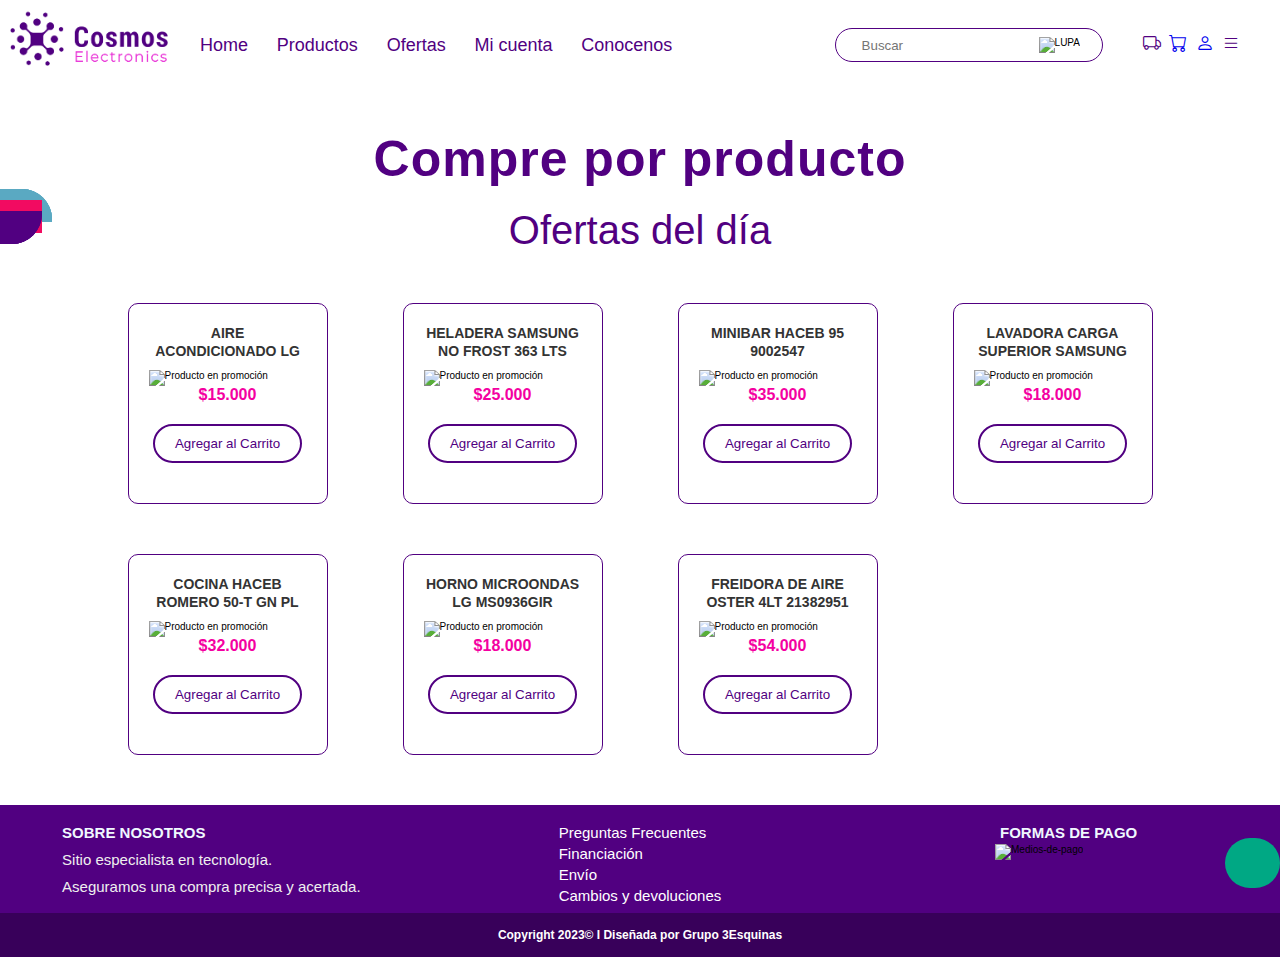
==== commit 25036f25: "footer modificado derechos" ====
--- a/pages/carrito.html
+++ b/pages/carrito.html
@@ -37,6 +37,13 @@
             </a>
                 <i class="bi bi-list"></i>
             </label>
+            <ul class="nav-menu">
+                <li><a href="../index.html" class="active">Home</a></li>
+                <li><a href="pdd.html" >Productos</a></li>
+                <li><a href="carrito.html">Ofertas</a></li>
+                <li><a href="micuenta.html">Mi cuenta</a></li>
+                <li><a href="somos.html">Conocenos</a></li>
+            </ul>
             <form autocomplete="off">
                 <div>
                     <input type="text" name="q" placeholder="Buscar">
@@ -193,7 +200,7 @@
             </div>
         </div>  
         <div class="contenedorFooter2">
-            <h5> Copyright 2023© I Diseñada por Grupo 4Esquinas</h5>            
+            <h5> Copyright 2023© I Diseñada por Grupo 3Esquinas</h5>            
         </div>
         <div id="whatsapp"><a href="https://web.whatsapp.com/" target="_blank" class="fa fa-whatsapp"></a>     
     </footer>
--- a/css/style.css
+++ b/css/style.css
@@ -162,6 +162,7 @@
     display: block;
 }
 
+
 ul.subMenu li:hover {
     color: #e298c4;
 }
@@ -213,6 +214,12 @@
 #check {
     display: none;
 }
+
+
+.nav-menu{
+    display: none;
+}
+
 
 form {
     float: right;
@@ -411,7 +418,6 @@
     margin-top: 0rem;
     background: linear-gradient(90deg, hsla(248, 57%, 40%, 1) 0%, hsla(297, 64%, 51%, 1) 100%);
     border-radius: 2rem;
-    position: relative;
     cursor: pointer;
     box-shadow: 0.5rem 0.4rem 0.4rem #646363;
     justify-content: center;
@@ -674,7 +680,6 @@
 }
 
 .categoria1{
-    position: relative;
     background-image: url(https://i.postimg.cc/MGLfz0Qf/electrodomesticos.webp);
     background-position-y: 0.5rem;
     background-size: contain;
--- a/css/responsive.css
+++ b/css/responsive.css
@@ -38,6 +38,46 @@
 
     .red {
         display: none;
+    }
+
+     #check:checked ~ .nav-menu{
+        height: 35vh;
+        width: 50%;
+        right:0;
+    }
+    
+    #check:checked ~ .nav-menu li{
+        display: block;
+    }
+    
+    .nav-menu{
+        display:block;
+        position:absolute;
+        top: 8rem;
+        height: 0;
+        background: rgba(94, 3, 143, 0.9);;
+        text-align: center;
+        transition: all .10s;
+        padding-top: 0;
+    }
+    
+    .nav-menu li{
+        display: none;
+        line-height: 1rem;
+        margin: 2rem 0;
+        transition: all .10s;
+    }
+    
+    .nav-menu li a{
+        color: #fff;
+        font-size: 1rem;
+        text-transform: uppercase;
+        font-weight: 600;
+    }
+    
+    .nav-menu li a.active, .nav-menu li a:hover{
+        color:#e298c4;
+        transition: .3s;
     }
 
     form {
@@ -416,13 +456,8 @@
         /* width: 80%; */
     }
 
-    .checkbtn {
-        display: none;
-    }
-
     .menu {
-        display: block;
-        width: max-content;
+        display: none;
     }
 
     nav ul {
@@ -441,8 +476,56 @@
         display: none;
     }
 
+    #check:checked ~ .nav-menu{
+        height: 26vh;
+        width: 50%;
+        right:0;
+        padding-top: 0;
+    }
+    
+    #check:checked ~ .nav-menu li{
+        display: block;
+    }
+    
+    .nav-menu{
+        display:block;
+        position:absolute;
+        top: 8rem;
+        height: 0;
+        background: rgba(94, 3, 143, 0.9);
+        text-align: center;
+        transition: all .10s;
+    }
+    
+    .nav-menu li{
+        display: none;
+        line-height: 2rem;
+        margin: 2rem 0;
+        transition: all .10s;
+    }
+    
+    .nav-menu li a{
+        color: #fff;
+        font-size: 2rem;
+        text-transform: uppercase;
+        font-weight: 600;
+    }
+    
+    .nav-menu li a.active, .nav-menu li a:hover{
+        color:#e298c4;
+        transition: .3s;
+    }
+
     form {
         display: none;
+    }
+
+    .input {
+        padding: 0.6rem;
+        border-radius: 0.4rem;
+        margin-bottom: 1rem;
+        border: 0.3rem solid #f7f2f2;
+        font-size: 1.2rem;
     }
      
     .banner{
@@ -511,6 +594,7 @@
         margin: 4rem 8rem 0rem 4rem;
     }
 
+    
     .contenedorNosotras {
         display: grid;
         grid-template-columns: repeat(1, 1fr);
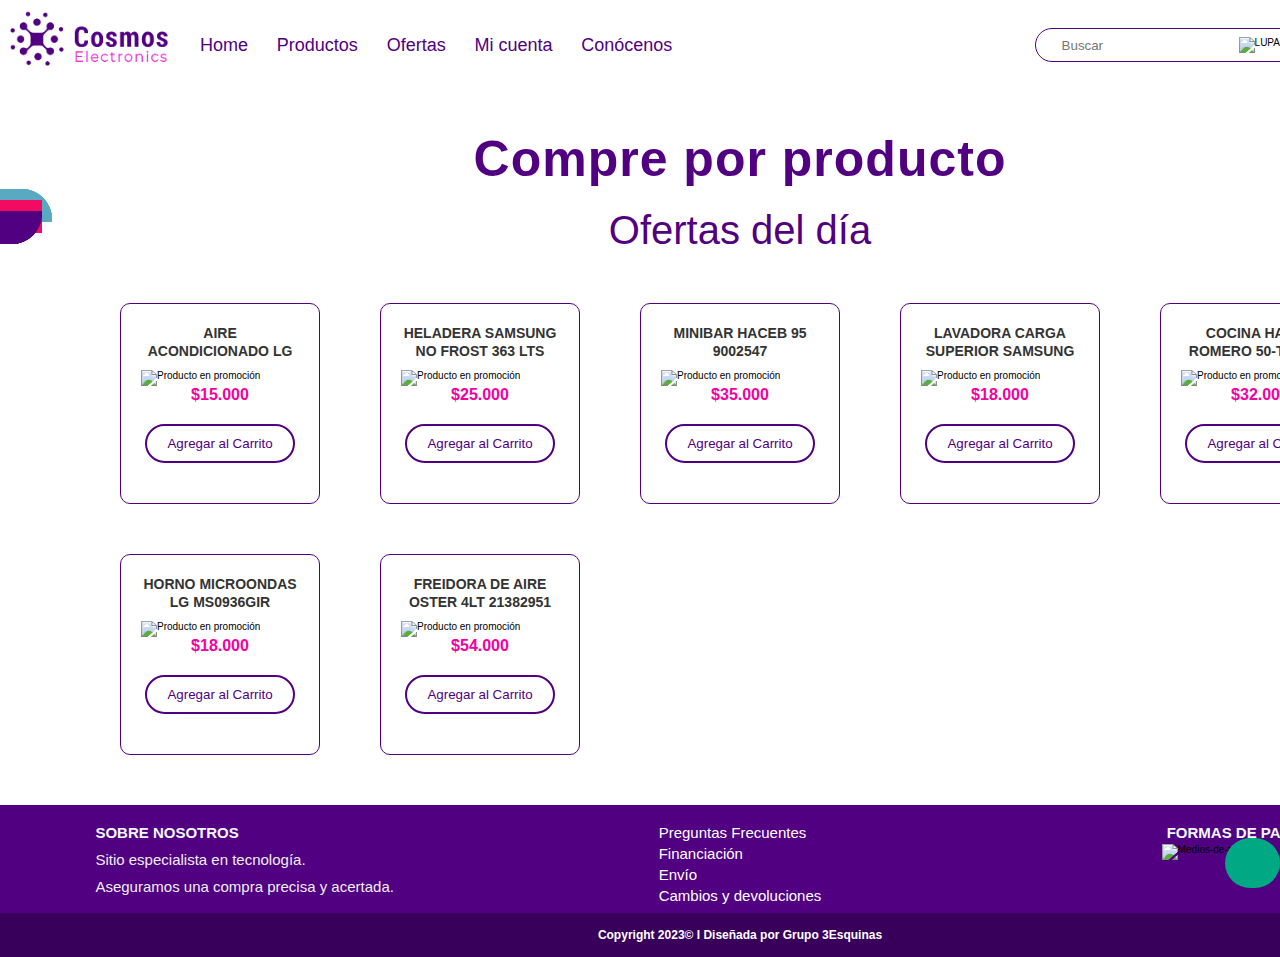
==== commit 9a2045c5: "Se acomodo el js del carrito para poderlo ocultar y se esta modificando el carrito" ====
--- a/pages/carrito.html
+++ b/pages/carrito.html
@@ -20,7 +20,7 @@
     <link rel="shortcut icon" type="image/jpg" href="https://i.postimg.cc/zGhXjHxn/FavIcon.png" sizes="15px">
     <!--Descripción del sitio para el SEO-->
     <meta name="description" content="¡Haz tu compra ahora y aprovecha nuestras promociones especiales!"/>
-    <!-- <script src="../app.js" async></script> -->
+    <script src="../app.js" async></script>
     <title>Cosmos I Ofertas del día</title> 
 </head>
 <body>
@@ -42,10 +42,10 @@
                 <li><a href="pdd.html" >Productos</a></li>
                 <li><a href="carrito.html">Ofertas</a></li>
                 <li><a href="micuenta.html">Mi cuenta</a></li>
-                <li><a href="somos.html">Conocenos</a></li>
+                <li><a href="somos.html">Conócenos</a></li>
             </ul>
             <form autocomplete="off">
-                <div>
+                <div class="buscador">
                     <input type="text" name="q" placeholder="Buscar">
                     <a><img src='https://i.postimg.cc/FFB2yhY4/LUPA.png' alt='LUPA'class="lupa" loading="lazy"/></a>
                 </div>
@@ -69,7 +69,7 @@
                 </li>                     
                 <li><a href="carrito.html">Ofertas</a></li>    
                 <li><a href="micuenta.html">Mi cuenta</a></li>                    
-                <li><a href="somos.html">Conocenos</a></li>  
+                <li><a href="somos.html">Conócenos</a></li>  
             </ul> 
                 <!--Contenedor de Redes Sociales-->
             <div class="red">
--- a/css/style.css
+++ b/css/style.css
@@ -105,7 +105,7 @@
     transform: scale(1.2);
 }
 
-nav ul {
+nav .menu {
     margin-left: 20rem;
     padding-top: 3rem;
 }
@@ -221,7 +221,7 @@
 }
 
 
-form {
+form{
     float: right;
     margin-top: 2rem;
     margin-left: 0.5rem;
--- a/css/responsive.css
+++ b/css/responsive.css
@@ -23,8 +23,7 @@
 
     .logo {
         height: 6.4rem;
-        width: 13rem;
-        /* width: 55%; */
+        width: 13rem;        
     }
 
     .menu {
@@ -40,10 +39,11 @@
         display: none;
     }
 
-     #check:checked ~ .nav-menu{
+    #check:checked ~ .nav-menu{
         height: 35vh;
-        width: 50%;
-        right:0;
+        width: 100%;
+        /* right:0; */
+        z-index: 1;
     }
     
     #check:checked ~ .nav-menu li{
@@ -80,7 +80,7 @@
         transition: .3s;
     }
 
-    form {
+    form .buscador{
         display: none;
     }
 
@@ -246,7 +246,6 @@
         width: 6.5rem;
         height: 4.5rem;
     }
-
 
     #pie {
         padding: 0;
@@ -395,7 +394,7 @@
 
     #pasarela {
         display: block;
-        margin: 1rem 2rem 1rem 2rem;
+        margin: 3rem 2rem 2rem 2rem;        
     }
 
     .container form .row {
@@ -425,8 +424,7 @@
         position: absolute;
         margin-top: -112rem;
         margin-left: 2rem;
-    }
-    
+    }    
 }
 
 
@@ -452,17 +450,16 @@
     }
 
     .logo {
-        height: 6.8rem;
-        /* width: 80%; */
+        height: 6.8rem;        
     }
 
     .menu {
         display: none;
     }
 
-    nav ul {
+    /* nav ul {
         margin-left: 16rem;
-    }
+    } */
 
     nav ul li {
         margin: 0.5rem 0rem 0.5rem 0rem;
@@ -477,10 +474,10 @@
     }
 
     #check:checked ~ .nav-menu{
-        height: 26vh;
-        width: 50%;
-        right:0;
-        padding-top: 0;
+        height: 35vh;
+        width: 100%;
+        /* right:0; */
+        z-index: 1;
     }
     
     #check:checked ~ .nav-menu li{
@@ -492,9 +489,10 @@
         position:absolute;
         top: 8rem;
         height: 0;
-        background: rgba(94, 3, 143, 0.9);
+        background: rgba(94, 3, 143, 0.9);;
         text-align: center;
         transition: all .10s;
+        padding-top: 0;
     }
     
     .nav-menu li{
@@ -516,7 +514,7 @@
         transition: .3s;
     }
 
-    form {
+    form .buscador{
         display: none;
     }
 
@@ -532,12 +530,6 @@
         display: none;
     }
    
-    .main-card .contenedorCategorias .categoria {
-        width: 25rem;
-        height: 26rem;
-        margin-bottom: 3rem;
-    }
-
     .imgCategoria {
         width: 80%;
         padding-left: 5rem;
@@ -559,7 +551,81 @@
 
     .main-card .contenedorCategorias .categoria {
         width: 25rem;
-        height: 14rem;
+        height: 25rem;
+    }
+
+    .categoria1 {
+        background-size: contain;
+        background-repeat: no-repeat;
+        background-position-y: -3.2rem;
+        margin: 1rem auto;
+        width: min-content;
+    }
+
+    .categoria2 {
+        background-size: contain;
+        background-repeat: no-repeat;
+        background-position-y: 2.8rem;
+        margin: 1rem auto;
+        width: max-content;
+    }
+
+    .categoria3 {
+        background-size: contain;
+        background-repeat: no-repeat;
+        background-position-y: 8.8rem;
+        margin: 1rem auto;
+        width: max-content;
+    }
+
+    .categoria4 {
+        background-size: contain;
+        background-repeat: no-repeat;
+        background-position-y: 5.5rem;
+        margin: 0rem auto;
+        width: 35rem;
+    }
+
+    .categoria5 {
+        background-size: contain;
+        background-repeat: no-repeat;
+        background-position-y: 2.5rem;
+        margin: 1rem auto;
+        width: min-content;
+    }
+
+    .categoria6 {
+        background-size: contain;
+        background-repeat: no-repeat;
+        background-position-y: -0.5rem;
+        margin: 1rem auto;
+        width: min-content;
+    }
+
+    .botonCategoria2 {
+        background-color: transparent;
+        border: 0.2rem solid #510081;
+        border-radius: 5rem;
+        height: 4rem;
+        font-size: 1.8rem;
+        font-weight: bold;
+        color: #510081;
+        margin: 35rem 8rem 2rem 10rem;
+        padding: 0rem 3rem;
+        width: max-content;
+    }
+
+    .botonCategoria3 {
+        background-color: transparent;
+        border: 0.2rem solid #510081;
+        border-radius: 5rem;
+        height: 4rem;
+        font-size: 1.8rem;
+        font-weight: bold;
+        color: #510081;
+        margin: 35rem 8rem 2rem 10rem;
+        padding: 0rem 3rem;
+        width: max-content;
     }
 
     .imgCategoria {
@@ -568,11 +634,11 @@
     }
 
     .botonCategoria {
-        border: 0.1rem solid #510081;
+        border: 0.1rem solid white;
         border-radius: 3rem;
         height: 3rem;
         font-size: 1.2rem;
-        color: #510081;
+        color: white;
         margin-inline: 4rem;
         margin-top: 1rem;
         padding: 0rem 2.5rem;
@@ -594,6 +660,16 @@
         margin: 4rem 8rem 0rem 4rem;
     }
 
+    .contenedorEquipo {
+        height: 46rem ;
+        width: min-content;
+        margin: 1rem auto;
+    }
+
+    .avatar {
+        margin: 1.2rem 5rem 0rem 7rem;
+        width: 60%;
+    }
     
     .contenedorNosotras {
         display: grid;
@@ -643,27 +719,8 @@
 
     #pasarela {
         display: block;
-        margin: 1rem 2rem 1rem 2rem;
-    }
-/* 
-    .contenedorBotonCierre{
-        position: relative;
-    }
-
-    a.botonCierreProducto{          
-            color: #fff;
-            border: 0.2rem solid #570079;
-            border-radius: 5rem;
-            font-size: 1.5rem;
-            display: inline-block;
-            background-color: #570079;
-            padding: 0.3rem 0.9rem;
-            width: 3rem;
-            height: 3rem;          
-            position: absolute;
-            margin-top: 0rem;
-            margin-left: 0rem;
-        } */
+        margin: 3rem 2rem 2rem 2rem;
+    }
 }
 
  
@@ -706,7 +763,7 @@
         font-size: 2rem;
     }
 
-    form {
+    form .buscador{
         display: none;
     }
 
@@ -780,7 +837,7 @@
         height: 30rem;
     }
     
-       .flex {
+    .flex {
         display: flex;
         justify-content: space-between;
         margin: 0rem 0rem;
@@ -789,7 +846,7 @@
 
     #pasarela {
         display: block;
-        margin: 3rem 5rem 2rem 5rem;
+        margin: 3rem 5rem 2rem 5rem;      
     }
 }
 
@@ -832,7 +889,7 @@
         font-size: 2rem;
     }
 
-    form {
+    form .buscador{
         display: none;
     }
 
@@ -975,7 +1032,6 @@
 
     form {
         display: block;
-        width: 18rem;
     }
 
     input {
@@ -983,7 +1039,7 @@
     }
 
     .lupa {
-        width: 15%;
+        width: 1.5rem;
     }
 
     .botonBanner {
@@ -1059,4 +1115,11 @@
         height: 40rem;
     }
 
+    .contenedorCarrito{
+        max-width: 100rem;
+    }
+
+    .carrito{
+        width: 30rem;
+    }
 }
--- a/css/carrito.css
+++ b/css/carrito.css
@@ -1,5 +1,5 @@
 .contenedorCarrito{
-    max-width: 120rem;
+    width: 128rem;
     padding: 1rem;
     margin: 4rem 10rem;
     display: flex;
@@ -77,8 +77,7 @@
 /* Estilos Carrito */
 .carrito{
     border: 0.1rem solid #666;
-    width: 35%;
-    margin-top: 3rem;
+    width: 45rem;
     border-radius: 1rem;
     overflow: hidden;
     margin-bottom: auto;
